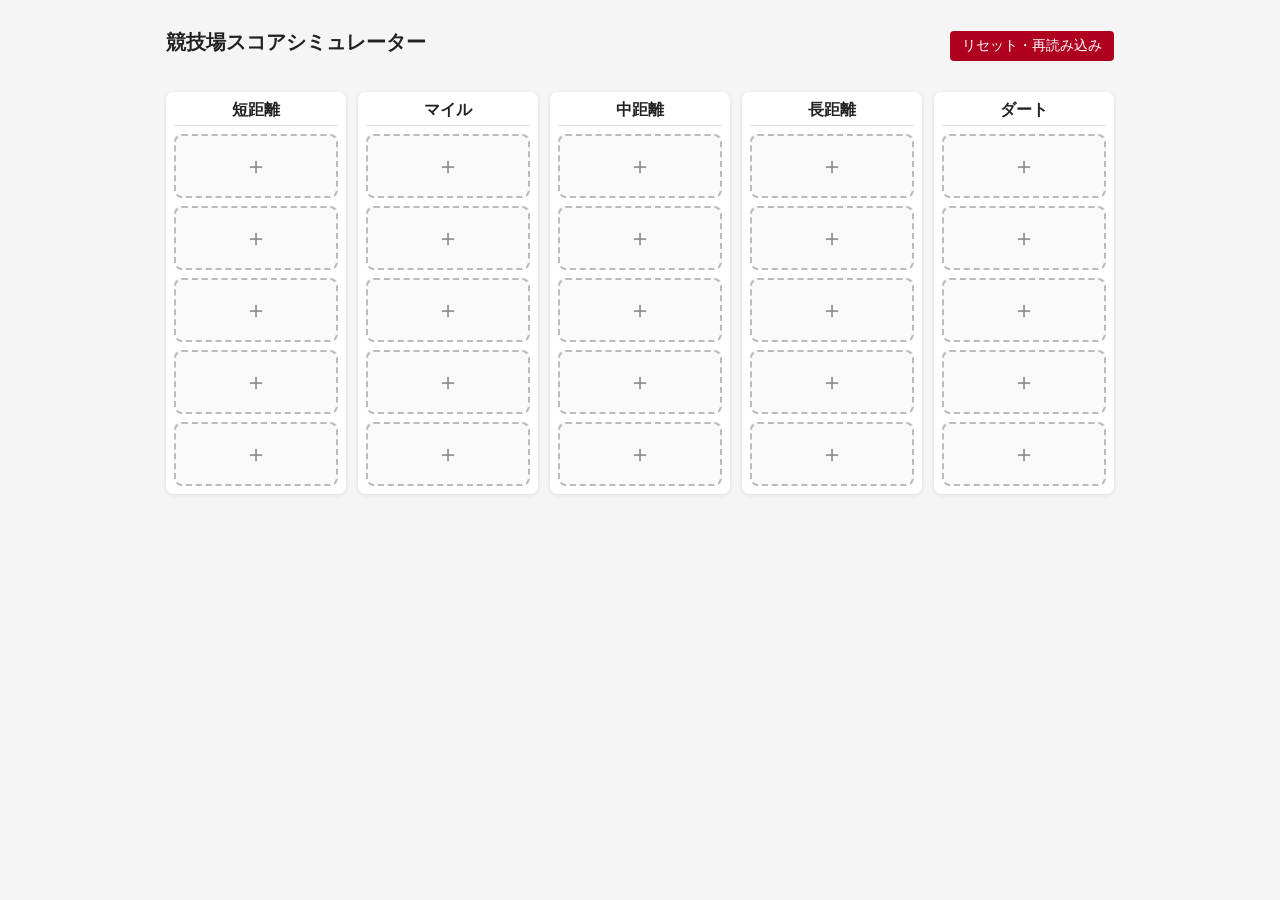
==== index.html @ 6dc007a7 "first commit" ====
<!DOCTYPE html>
<html lang="ja">

<head>
    <meta charset="UTF-8" />
    <title>競技場スコアシミュレーター</title>
    <link rel="stylesheet" href="style.css" />
</head>

<body>
    <div class="app-root">

        <!-- ヘッダー -->
        <div class="app-header">
            <h1>競技場スコアシミュレーター</h1>
            <button id="reset-button">リセット・再読み込み</button>
        </div>

        <div id="courses">

            <!-- ===== コース共通構造 ===== -->
            <!-- data-course: short / mile / middle / long / dirt -->
            <!-- ===== 短距離 ===== -->
            <div class="course" data-course="short">
                <div class="course-title">短距離</div>
                <div class="slots">
                    <div class="slot empty" data-slot-index="0">
                        <div class="empty-label">＋</div>
                    </div>
                    <div class="slot empty" data-slot-index="1">
                        <div class="empty-label">＋</div>
                    </div>
                    <div class="slot empty" data-slot-index="2">
                        <div class="empty-label">＋</div>
                    </div>
                    <div class="slot empty" data-slot-index="3">
                        <div class="empty-label">＋</div>
                    </div>
                    <div class="slot empty" data-slot-index="4">
                        <div class="empty-label">＋</div>
                    </div>
                </div>
            </div>

            <!-- ===== マイル ===== -->
            <div class="course" data-course="mile">
                <div class="course-title">マイル</div>
                <div class="slots">
                    <div class="slot empty" data-slot-index="0">
                        <div class="empty-label">＋</div>
                    </div>
                    <div class="slot empty" data-slot-index="1">
                        <div class="empty-label">＋</div>
                    </div>
                    <div class="slot empty" data-slot-index="2">
                        <div class="empty-label">＋</div>
                    </div>
                    <div class="slot empty" data-slot-index="3">
                        <div class="empty-label">＋</div>
                    </div>
                    <div class="slot empty" data-slot-index="4">
                        <div class="empty-label">＋</div>
                    </div>
                </div>
            </div>

            <!-- ===== 中距離 ===== -->
            <div class="course" data-course="middle">
                <div class="course-title">中距離</div>
                <div class="slots">
                    <div class="slot empty" data-slot-index="0">
                        <div class="empty-label">＋</div>
                    </div>
                    <div class="slot empty" data-slot-index="1">
                        <div class="empty-label">＋</div>
                    </div>
                    <div class="slot empty" data-slot-index="2">
                        <div class="empty-label">＋</div>
                    </div>
                    <div class="slot empty" data-slot-index="3">
                        <div class="empty-label">＋</div>
                    </div>
                    <div class="slot empty" data-slot-index="4">
                        <div class="empty-label">＋</div>
                    </div>
                </div>
            </div>

            <!-- ===== 長距離 ===== -->
            <div class="course" data-course="long">
                <div class="course-title">長距離</div>
                <div class="slots">
                    <div class="slot empty" data-slot-index="0">
                        <div class="empty-label">＋</div>
                    </div>
                    <div class="slot empty" data-slot-index="1">
                        <div class="empty-label">＋</div>
                    </div>
                    <div class="slot empty" data-slot-index="2">
                        <div class="empty-label">＋</div>
                    </div>
                    <div class="slot empty" data-slot-index="3">
                        <div class="empty-label">＋</div>
                    </div>
                    <div class="slot empty" data-slot-index="4">
                        <div class="empty-label">＋</div>
                    </div>
                </div>
            </div>

            <!-- ===== ダート ===== -->
            <div class="course" data-course="dirt">
                <div class="course-title">ダート</div>
                <div class="slots">
                    <div class="slot empty" data-slot-index="0">
                        <div class="empty-label">＋</div>
                    </div>
                    <div class="slot empty" data-slot-index="1">
                        <div class="empty-label">＋</div>
                    </div>
                    <div class="slot empty" data-slot-index="2">
                        <div class="empty-label">＋</div>
                    </div>
                    <div class="slot empty" data-slot-index="3">
                        <div class="empty-label">＋</div>
                    </div>
                    <div class="slot empty" data-slot-index="4">
                        <div class="empty-label">＋</div>
                    </div>
                </div>
            </div>
        </div>

        <!-- ===== 編集モーダル ===== -->
        <div id="edit-modal" class="modal hidden" data-course="" data-slot-index="">

            <div class="modal-backdrop"></div>

            <div class="modal-content">

                <h2>ウマ娘登録</h2>

                <section>
                    <label>
                        表示名
                        <input type="text" id="input-name">
                    </label>

                    <label>
                        脚質
                        <select id="input-style">
                            <option value="escape">逃げ</option>
                            <option value="leading">先行</option>
                            <option value="between">差し</option>
                            <option value="chasing">追込</option>
                        </select>
                    </label>

                    <label>
                        賢さ
                        <input type="number" id="input-wisdom" min="0" , max="2000">
                    </label>

                    <label>
                        <input type="checkbox" id="input-ace">
                        エース
                    </label>
                </section>

                <section>
                    <h3>固有スキル</h3>

                    <label>
                        レアリティ
                        <select id="input-unique-rarity">
                            <option value="high">★★★以上</option>
                            <option value="low">★★以下</option>
                        </select>
                    </label>

                    <label>
                        Lv
                        <select id="input-unique-level">
                            <option value="1">1</option>
                            <option value="2">2</option>
                            <option value="3">3</option>
                            <option value="4" selected>4</option>
                            <option value="5">5</option>
                            <option value="6">6</option>
                        </select>
                    </label>

                    <label>
                        発動回数
                        <select id="input-unique-activation">
                            <option value="0">0回</option>
                            <option value="1" selected>1回</option>
                            <option value="2">2回</option>
                        </select>
                    </label>
                </section>

                <section>
                    <h3>通常スキル</h3>

                    <label>
                        金・進化・継承進化
                        <input type="number" id="input-gold-skill" min="0">
                    </label>

                    <label>
                        白・継承(１回発動)
                        <input type="number" id="input-white-skill" min="0">
                    </label>

                    <label>
                        白・継承(２回発動)
                        <input type="number" id="input-inherit-skill" min="0">
                    </label>
                </section>

                <section>
                    <label>
                        <input type="checkbox" id="input-start-dash">
                        スタートダッシュ
                    </label>
                </section>

                <div class="modal-actions">
                    <button id="modal-delete" class="danger">削除</button>
                    <button id="modal-cancel">キャンセル</button>
                    <button id="modal-save">保存</button>
                </div>

            </div>
        </div>

        <script src="script.js"></script>
    </div>
</body>

</html>
---- style.css ----
/* =========================
   共通レイアウト
========================= */
* {
    box-sizing: border-box;
}

/* 画面中央配置 */
body {
  margin: 0;
  min-height: 100vh;
  display: flex;
  justify-content: center; /* 横中央 */
}

/* アプリ全体 */
.app-root {
  width: max-content;      /* 中身サイズに合わせる */
  max-width: 100vw;
}

/* スマホ対策（はみ出し防止） */
@media (max-height: 700px) {
  body {
    align-items: flex-start;
  }
}

/* ===== 全体 ===== */
body {
    margin: 0;
    padding: 16px;
    font-family: -apple-system, BlinkMacSystemFont, "Segoe UI",
        "Hiragino Kaku Gothic ProN", Meiryo, sans-serif;
    background: #f5f5f5;
    color: #222;
}

/* ===== 見出し ===== */
h1 {
    margin-bottom: 20px;
    font-size: 20px;
}

/* ===== リセットボタン ===== */
.app-header {
  display: flex;
  align-items: center;
  justify-content: space-between; /* 左：タイトル / 右：リセット */
  margin-bottom: 16px;
}

#reset-button {
  padding: 6px 12px;
  font-size: 14px;
  cursor: pointer;

  background: #b00020;
  color: #fff;
  border: none;
  border-radius: 4px;
}

#reset-button:hover:not(:disabled) {
  background: #d00030;
}

#reset-button:disabled {
  opacity: 0.4;
  cursor: not-allowed;
}


#reset-button:hover {
  background: #d00030;
}

/* ===== コース全体 ===== */
#courses {
    display: flex;
    gap: 12px;
    align-items: flex-start;
}

/* ===== 1コース ===== */
.course {
    background: #ffffff;
    border-radius: 8px;
    width: 180px;
    padding: 8px;
    box-shadow: 0 1px 4px rgba(0, 0, 0, 0.1);
}

.course-title {
    text-align: center;
    font-weight: bold;
    margin-bottom: 8px;
    padding-bottom: 4px;
    border-bottom: 1px solid #ddd;
}

/* ===== 枠リスト ===== */
.slots {
    display: flex;
    flex-direction: column;
    gap: 8px;
}

/* ===== 共通スロット ===== */
.slot {
    border-radius: 8px;
    min-height: 64px;
    padding: 6px;
    cursor: pointer;
    display: flex;
    flex-direction: column;
    justify-content: center;
}

/* ===== 空枠 ===== */
.slot.empty {
    border: 2px dashed #bbb;
    background: #fafafa;
    align-items: center;
    justify-content: center;
    color: #888;
}

.slot.empty:hover {
    background: #f0f0f0;
}

.empty-label {
    font-size: 24px;
    line-height: 1;
}

/* ===== 登録済み枠 ===== */
.slot.filled {
    background: #fdfdfd;
    border: 1px solid #ddd;
}

.slot.filled:hover {
    background: #f7f7f7;
}

/* ===== ヘッダ（脚質・ACE） ===== */
.slot-header {
    display: flex;
    align-items: center;
    gap: 4px;
    margin-bottom: 2px;
}

/* ===== 脚質ラベル ===== */
.style-label {
    font-size: 11px;
    padding: 2px 6px;
    border-radius: 999px;
    color: #fff;
    line-height: 1;
}

.style-label.escape {
    background: #3498db;
}

.style-label.leading {
    background: #2ecc71;
}

.style-label.between {
    background: #f39c12;
}

.style-label.chasing {
    background: #e74c3c;
}

/* ===== ACE ===== */
.ace-label {
    font-size: 10px;
    font-weight: bold;
    color: #fff;
    background: #2ecc71;
    padding: 2px 6px;
    border-radius: 4px;
}

/* ===== 名前 ===== */
.slot-name {
    font-size: 13px;
    font-weight: bold;
    margin-bottom: 2px;
    white-space: nowrap;
    overflow: hidden;
    text-overflow: ellipsis;
}

/* ===== スコア ===== */
.slot-score {
    font-size: 12px;
    color: #444;
    text-align: right;
}

/* ===== 順位 ===== */
.slot-rank {
  font-size: 11px;
  color: #666;
  text-align: right;
}

/* =========================
   ポップアップ共通
========================= */

.modal {
    position: fixed;
    inset: 0;
    z-index: 1000;
}

/* 非表示 */
.hidden {
    display: none;
}

/* 背景の暗転 */
.modal-backdrop {
    position: absolute;
    inset: 0;
    background: rgba(0, 0, 0, 0.45);
}

/* モーダル中身 */
.modal-content {
    position: relative;
    background: #ffffff;
    width: 380px;
    max-width: calc(100% - 32px);
    max-height: 90vh;
    overflow-y: auto;

    margin: 40px auto;
    padding: 16px;

    border-radius: 12px;
    box-shadow:
        0 10px 30px rgba(0, 0, 0, 0.25);

    animation: modal-fade-in 0.2s ease-out;
}

/* モーダル表示アニメーション */
@keyframes modal-fade-in {
    from {
        opacity: 0;
        transform: translateY(8px);
    }

    to {
        opacity: 1;
        transform: translateY(0);
    }
}

/* モーダル内見出し・セクション・フォーム要素 */
.modal-content h2 {
    margin: 0 0 12px;
    font-size: 18px;
    text-align: center;
}

.modal-content h3 {
    margin: 12px 0 6px;
    font-size: 14px;
    border-bottom: 1px solid #eee;
    padding-bottom: 2px;
}

.modal-content section {
    margin-bottom: 12px;
}

.modal-content label {
    display: flex;
    font-size: 14px;
    gap: 4px;
    margin-bottom: 8px;
}

/* フォーム要素共通 */
.modal-content input[type="text"],
.modal-content input[type="number"],
.modal-content select {
    padding: 6px 8px;
    font-size: 13px;
    border-radius: 6px;
    border: 1px solid #ccc;
}

.modal-content input[type="checkbox"] {
    margin-right: 4px;
}

/* ボタンエリア */
.modal-actions {
    display: flex;
    justify-content: flex-end;
    gap: 8px;
    margin-top: 12px;
}

/* 共通ボタン */
.modal-actions button {
    padding: 6px 12px;
    font-size: 13px;
    border-radius: 6px;
    border: none;
    cursor: pointer;
}

/* 通常 */
#modal-cancel {
    background: #ddd;
}

/* 保存 */
#modal-save {
    background: #3498db;
    color: #fff;
}

/* 削除 */
#modal-delete.danger {
    margin-right: auto;
    background: #e74c3c;
    color: #fff;
}
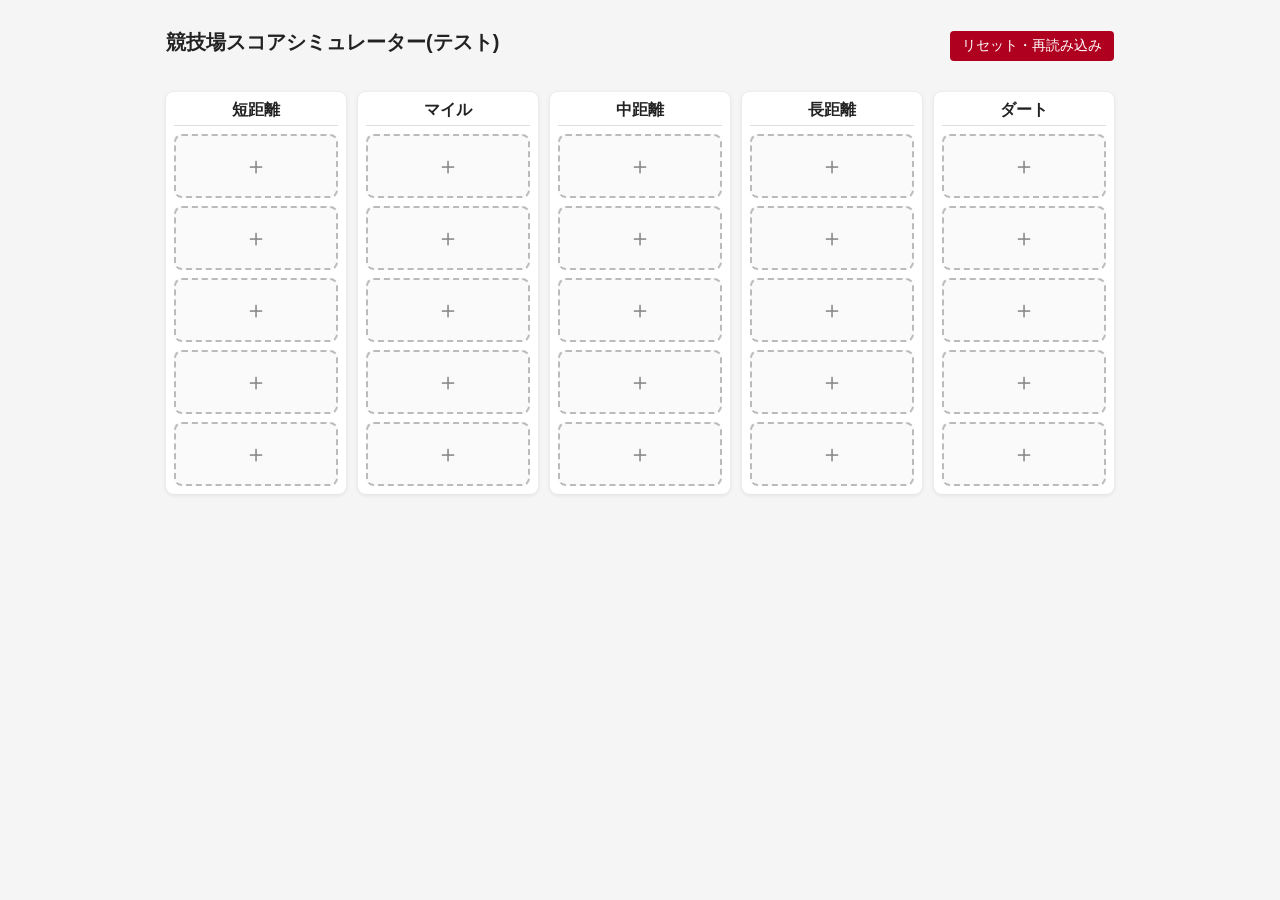
==== commit a27e3575: "Update index.html" ====
--- a/index.html
+++ b/index.html
@@ -12,7 +12,7 @@
 
         <!-- ヘッダー -->
         <div class="app-header">
-            <h1>競技場スコアシミュレーター</h1>
+            <h1>競技場スコアシミュレーター(テスト)</h1>
             <button id="reset-button">リセット・再読み込み</button>
         </div>
 
@@ -239,4 +239,5 @@
     </div>
 </body>
 
-</html>+
+</html>
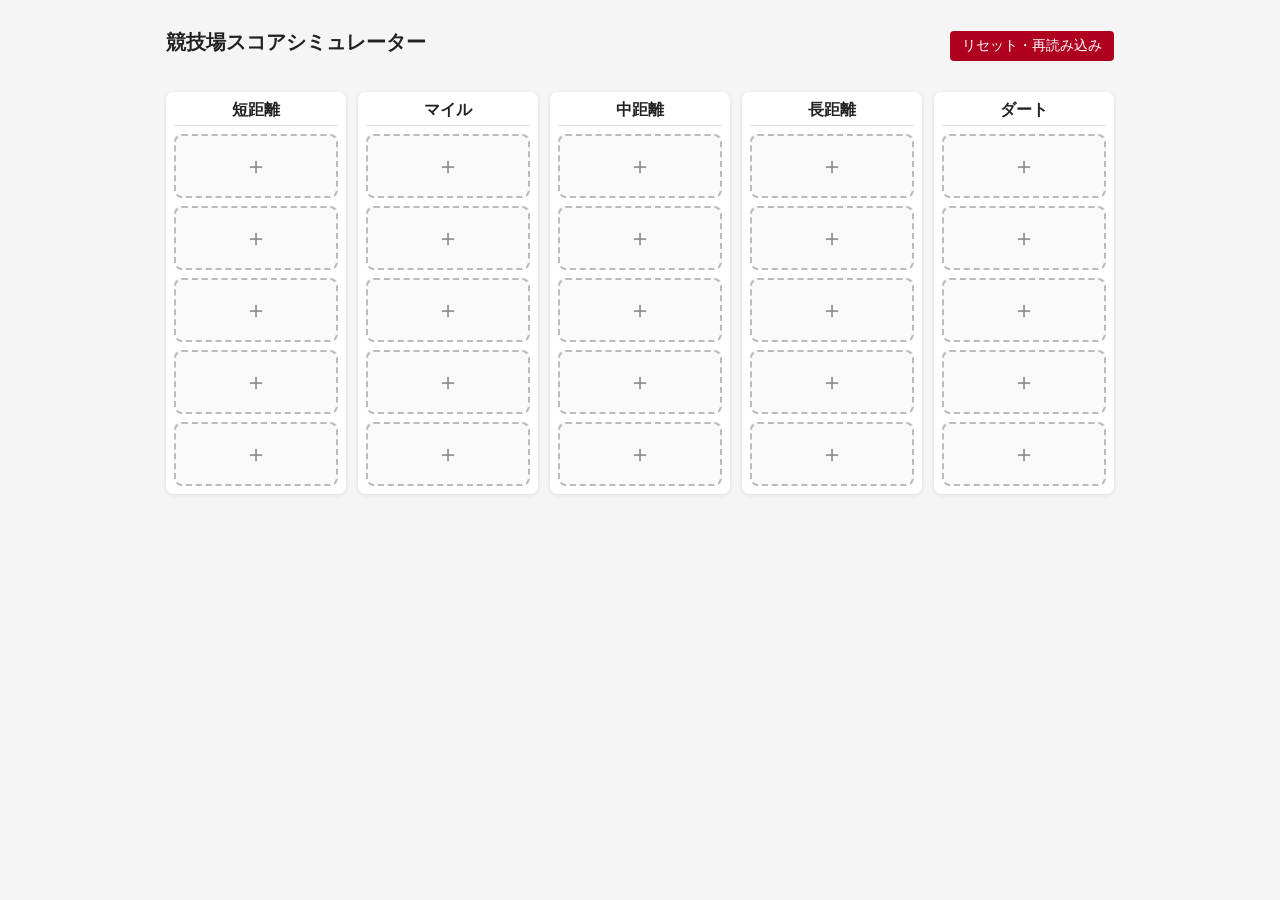
==== commit 2105588f: "Update index.html" ====
--- a/index.html
+++ b/index.html
@@ -12,7 +12,7 @@
 
         <!-- ヘッダー -->
         <div class="app-header">
-            <h1>競技場スコアシミュレーター(テスト)</h1>
+            <h1>競技場スコアシミュレーター</h1>
             <button id="reset-button">リセット・再読み込み</button>
         </div>
 
@@ -241,3 +241,4 @@
 
 
 </html>
+
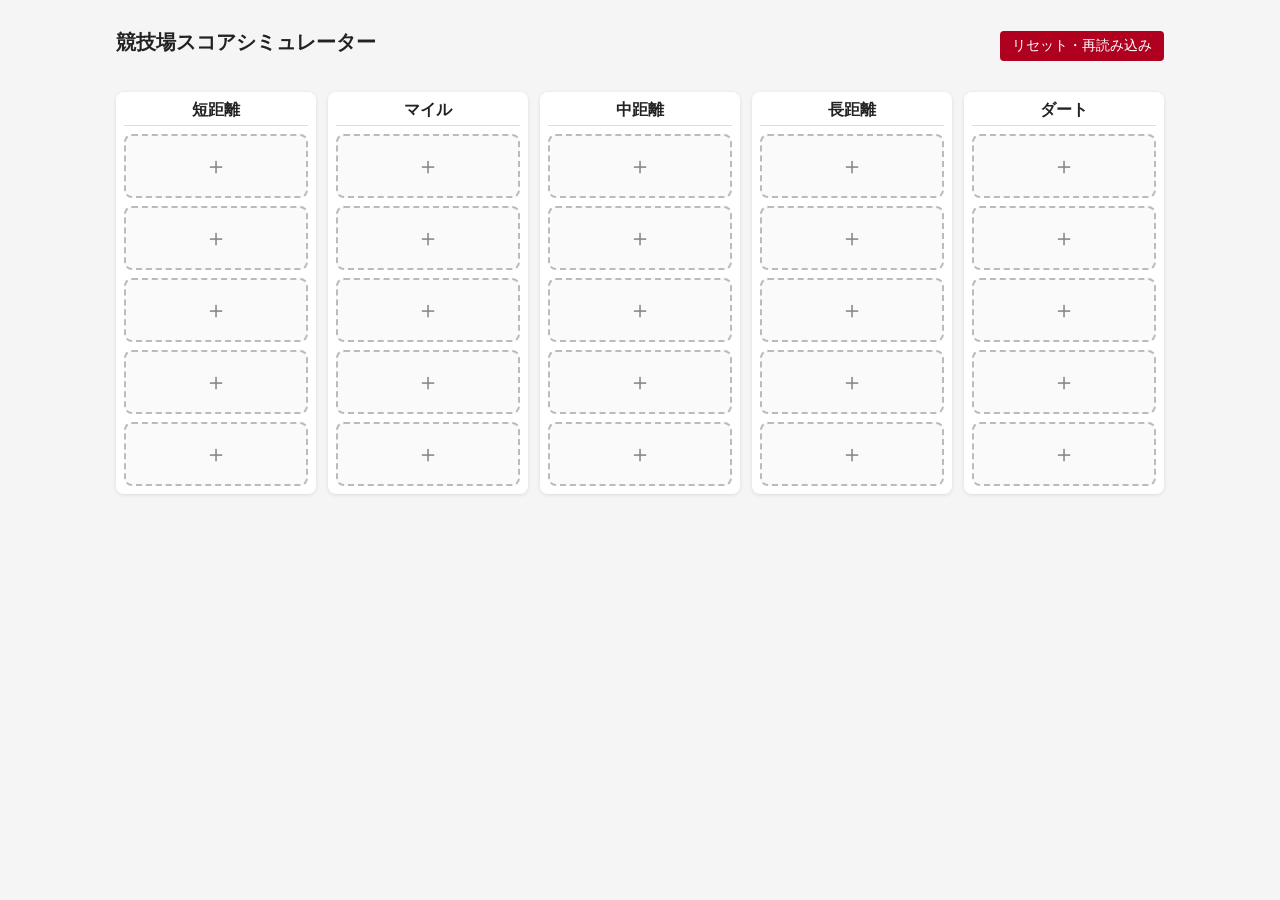
==== commit bb5199f1: "金スキルの2回発動に対応" ====
--- a/index.html
+++ b/index.html
@@ -143,7 +143,7 @@
                 <section>
                     <label>
                         表示名
-                        <input type="text" id="input-name">
+                        <input type="text" id="input-name", maxlength="15">
                     </label>
 
                     <label>
@@ -204,8 +204,18 @@
                     <h3>通常スキル</h3>
 
                     <label>
-                        金・進化・継承進化
+                        金・進化・継承進化(２回発動)
+                        <input type="number" id="input-gold-double-skill" min="0">
+                    </label>
+
+                    <label>
+                        金・進化・継承進化(１回発動)
                         <input type="number" id="input-gold-skill" min="0">
+                    </label>
+
+                    <label>
+                        白・継承(２回発動)
+                        <input type="number" id="input-white-double-skill" min="0">
                     </label>
 
                     <label>
@@ -213,10 +223,6 @@
                         <input type="number" id="input-white-skill" min="0">
                     </label>
 
-                    <label>
-                        白・継承(２回発動)
-                        <input type="number" id="input-inherit-skill" min="0">
-                    </label>
                 </section>
 
                 <section>
@@ -239,6 +245,4 @@
     </div>
 </body>
 
-
-</html>
-
+</html>
--- a/style.css
+++ b/style.css
@@ -86,7 +86,7 @@
 .course {
     background: #ffffff;
     border-radius: 8px;
-    width: 180px;
+    width: 200px;
     padding: 8px;
     box-shadow: 0 1px 4px rgba(0, 0, 0, 0.1);
 }
@@ -145,7 +145,7 @@
     background: #f7f7f7;
 }
 
-/* ===== ヘッダ（脚質・ACE） ===== */
+/* ===== ヘッダ（脚質・エース） ===== */
 .slot-header {
     display: flex;
     align-items: center;
@@ -155,7 +155,7 @@
 
 /* ===== 脚質ラベル ===== */
 .style-label {
-    font-size: 11px;
+    font-size: 15px;
     padding: 2px 6px;
     border-radius: 999px;
     color: #fff;
@@ -180,17 +180,18 @@
 
 /* ===== ACE ===== */
 .ace-label {
-    font-size: 10px;
+    font-size: 15px;
     font-weight: bold;
     color: #fff;
     background: #2ecc71;
-    padding: 2px 6px;
+    padding: 2px 4px;
     border-radius: 4px;
+    line-height: 1;
 }
 
 /* ===== 名前 ===== */
 .slot-name {
-    font-size: 13px;
+    font-size: 15px;
     font-weight: bold;
     margin-bottom: 2px;
     white-space: nowrap;
@@ -200,14 +201,14 @@
 
 /* ===== スコア ===== */
 .slot-score {
-    font-size: 12px;
+    font-size: 15px;
     color: #444;
     text-align: right;
 }
 
 /* ===== 順位 ===== */
 .slot-rank {
-  font-size: 11px;
+  font-size: 15px;
   color: #666;
   text-align: right;
 }
@@ -238,7 +239,7 @@
 .modal-content {
     position: relative;
     background: #ffffff;
-    width: 380px;
+    width: 450px;
     max-width: calc(100% - 32px);
     max-height: 90vh;
     overflow-y: auto;
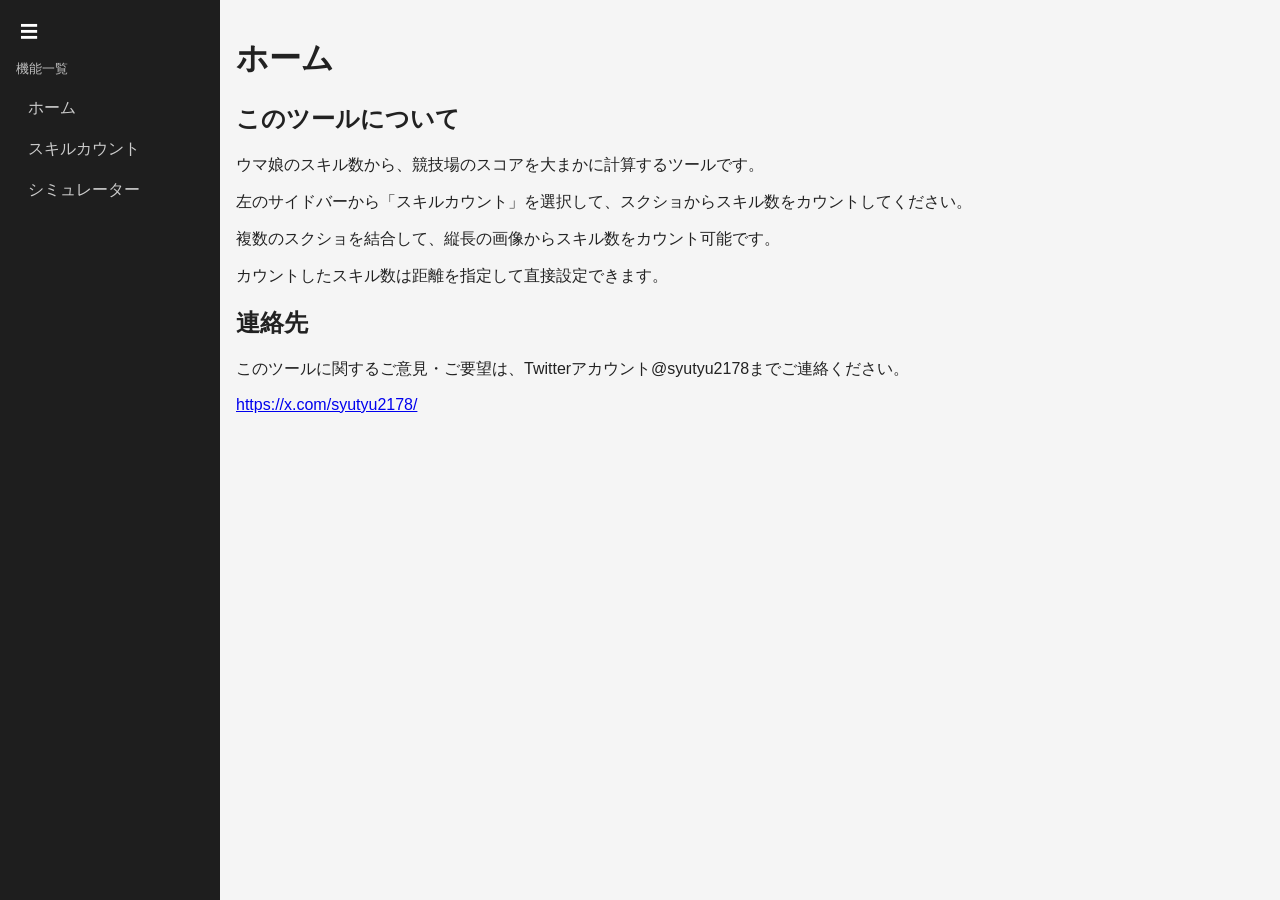
==== commit d7e81556: "V2 - スクショからスキル数をカウント" ====
--- a/index.html
+++ b/index.html
@@ -4,245 +4,40 @@
 <head>
     <meta charset="UTF-8" />
     <title>競技場スコアシミュレーター</title>
-    <link rel="stylesheet" href="style.css" />
+    <!-- 共通CSS -->
+    <link rel="stylesheet" href="CSS/sidebar.css">
+    <link rel="stylesheet" href="CSS/base.css" />
+
+    <!-- ページ固有 -->
+    <link rel="stylesheet" href="CSS/index.css" />
 </head>
 
 <body>
-    <div class="app-root">
+    <!-- サイドバー注入先 -->
+    <div id="sidebar-root"></div>
 
-        <!-- ヘッダー -->
-        <div class="app-header">
-            <h1>競技場スコアシミュレーター</h1>
-            <button id="reset-button">リセット・再読み込み</button>
-        </div>
+    <div class="layout-root">
 
-        <div id="courses">
+        <main class="main-area">
+            <header class="page-header">
+                <h1>ホーム</h1>
+            </header>
 
-            <!-- ===== コース共通構造 ===== -->
-            <!-- data-course: short / mile / middle / long / dirt -->
-            <!-- ===== 短距離 ===== -->
-            <div class="course" data-course="short">
-                <div class="course-title">短距離</div>
-                <div class="slots">
-                    <div class="slot empty" data-slot-index="0">
-                        <div class="empty-label">＋</div>
-                    </div>
-                    <div class="slot empty" data-slot-index="1">
-                        <div class="empty-label">＋</div>
-                    </div>
-                    <div class="slot empty" data-slot-index="2">
-                        <div class="empty-label">＋</div>
-                    </div>
-                    <div class="slot empty" data-slot-index="3">
-                        <div class="empty-label">＋</div>
-                    </div>
-                    <div class="slot empty" data-slot-index="4">
-                        <div class="empty-label">＋</div>
-                    </div>
-                </div>
-            </div>
+            <section class="page-body">
+                <h2>このツールについて</h2>
+                <p>ウマ娘のスキル数から、競技場のスコアを大まかに計算するツールです。</p>
+                <p>左のサイドバーから「スキルカウント」を選択して、スクショからスキル数をカウントしてください。</p>
+                <p>複数のスクショを結合して、縦長の画像からスキル数をカウント可能です。</p>
+                <p>カウントしたスキル数は距離を指定して直接設定できます。</p>
+            </section>
 
-            <!-- ===== マイル ===== -->
-            <div class="course" data-course="mile">
-                <div class="course-title">マイル</div>
-                <div class="slots">
-                    <div class="slot empty" data-slot-index="0">
-                        <div class="empty-label">＋</div>
-                    </div>
-                    <div class="slot empty" data-slot-index="1">
-                        <div class="empty-label">＋</div>
-                    </div>
-                    <div class="slot empty" data-slot-index="2">
-                        <div class="empty-label">＋</div>
-                    </div>
-                    <div class="slot empty" data-slot-index="3">
-                        <div class="empty-label">＋</div>
-                    </div>
-                    <div class="slot empty" data-slot-index="4">
-                        <div class="empty-label">＋</div>
-                    </div>
-                </div>
-            </div>
+            <section class="page-body">
+                <h2>連絡先</h2>
+                <p>このツールに関するご意見・ご要望は、Twitterアカウント@syutyu2178までご連絡ください。</p>
+                <a href="https://x.com/syutyu2178/" target="_blank">https://x.com/syutyu2178/</a>
+            </section>
+        </main>
+    </div>
 
-            <!-- ===== 中距離 ===== -->
-            <div class="course" data-course="middle">
-                <div class="course-title">中距離</div>
-                <div class="slots">
-                    <div class="slot empty" data-slot-index="0">
-                        <div class="empty-label">＋</div>
-                    </div>
-                    <div class="slot empty" data-slot-index="1">
-                        <div class="empty-label">＋</div>
-                    </div>
-                    <div class="slot empty" data-slot-index="2">
-                        <div class="empty-label">＋</div>
-                    </div>
-                    <div class="slot empty" data-slot-index="3">
-                        <div class="empty-label">＋</div>
-                    </div>
-                    <div class="slot empty" data-slot-index="4">
-                        <div class="empty-label">＋</div>
-                    </div>
-                </div>
-            </div>
-
-            <!-- ===== 長距離 ===== -->
-            <div class="course" data-course="long">
-                <div class="course-title">長距離</div>
-                <div class="slots">
-                    <div class="slot empty" data-slot-index="0">
-                        <div class="empty-label">＋</div>
-                    </div>
-                    <div class="slot empty" data-slot-index="1">
-                        <div class="empty-label">＋</div>
-                    </div>
-                    <div class="slot empty" data-slot-index="2">
-                        <div class="empty-label">＋</div>
-                    </div>
-                    <div class="slot empty" data-slot-index="3">
-                        <div class="empty-label">＋</div>
-                    </div>
-                    <div class="slot empty" data-slot-index="4">
-                        <div class="empty-label">＋</div>
-                    </div>
-                </div>
-            </div>
-
-            <!-- ===== ダート ===== -->
-            <div class="course" data-course="dirt">
-                <div class="course-title">ダート</div>
-                <div class="slots">
-                    <div class="slot empty" data-slot-index="0">
-                        <div class="empty-label">＋</div>
-                    </div>
-                    <div class="slot empty" data-slot-index="1">
-                        <div class="empty-label">＋</div>
-                    </div>
-                    <div class="slot empty" data-slot-index="2">
-                        <div class="empty-label">＋</div>
-                    </div>
-                    <div class="slot empty" data-slot-index="3">
-                        <div class="empty-label">＋</div>
-                    </div>
-                    <div class="slot empty" data-slot-index="4">
-                        <div class="empty-label">＋</div>
-                    </div>
-                </div>
-            </div>
-        </div>
-
-        <!-- ===== 編集モーダル ===== -->
-        <div id="edit-modal" class="modal hidden" data-course="" data-slot-index="">
-
-            <div class="modal-backdrop"></div>
-
-            <div class="modal-content">
-
-                <h2>ウマ娘登録</h2>
-
-                <section>
-                    <label>
-                        表示名
-                        <input type="text" id="input-name", maxlength="15">
-                    </label>
-
-                    <label>
-                        脚質
-                        <select id="input-style">
-                            <option value="escape">逃げ</option>
-                            <option value="leading">先行</option>
-                            <option value="between">差し</option>
-                            <option value="chasing">追込</option>
-                        </select>
-                    </label>
-
-                    <label>
-                        賢さ
-                        <input type="number" id="input-wisdom" min="0" , max="2000">
-                    </label>
-
-                    <label>
-                        <input type="checkbox" id="input-ace">
-                        エース
-                    </label>
-                </section>
-
-                <section>
-                    <h3>固有スキル</h3>
-
-                    <label>
-                        レアリティ
-                        <select id="input-unique-rarity">
-                            <option value="high">★★★以上</option>
-                            <option value="low">★★以下</option>
-                        </select>
-                    </label>
-
-                    <label>
-                        Lv
-                        <select id="input-unique-level">
-                            <option value="1">1</option>
-                            <option value="2">2</option>
-                            <option value="3">3</option>
-                            <option value="4" selected>4</option>
-                            <option value="5">5</option>
-                            <option value="6">6</option>
-                        </select>
-                    </label>
-
-                    <label>
-                        発動回数
-                        <select id="input-unique-activation">
-                            <option value="0">0回</option>
-                            <option value="1" selected>1回</option>
-                            <option value="2">2回</option>
-                        </select>
-                    </label>
-                </section>
-
-                <section>
-                    <h3>通常スキル</h3>
-
-                    <label>
-                        金・進化・継承進化(２回発動)
-                        <input type="number" id="input-gold-double-skill" min="0">
-                    </label>
-
-                    <label>
-                        金・進化・継承進化(１回発動)
-                        <input type="number" id="input-gold-skill" min="0">
-                    </label>
-
-                    <label>
-                        白・継承(２回発動)
-                        <input type="number" id="input-white-double-skill" min="0">
-                    </label>
-
-                    <label>
-                        白・継承(１回発動)
-                        <input type="number" id="input-white-skill" min="0">
-                    </label>
-
-                </section>
-
-                <section>
-                    <label>
-                        <input type="checkbox" id="input-start-dash">
-                        スタートダッシュ
-                    </label>
-                </section>
-
-                <div class="modal-actions">
-                    <button id="modal-delete" class="danger">削除</button>
-                    <button id="modal-cancel">キャンセル</button>
-                    <button id="modal-save">保存</button>
-                </div>
-
-            </div>
-        </div>
-
-        <script src="script.js"></script>
-    </div>
-</body>
-
-</html>+    <script src="components/sidebar.js"></script>
+</body>
--- a/CSS/sidebar.css
+++ b/CSS/sidebar.css
@@ -0,0 +1,95 @@
+/* サイドバーの幅設定 */
+:root {
+    --sidebar-width-open: 220px;
+    --sidebar-width-closed: 56px;
+    --sidebar-width: var(--sidebar-width-open);
+}
+
+/* 折りたたみ状態 */
+body.sidebar-collapsed {
+    --sidebar-width: var(--sidebar-width-closed);
+}
+
+/* スタイル */
+.sidebar {
+    position: fixed;
+    top: 0;
+    left: 0;
+
+    width: var(--sidebar-width);
+    height: 100vh;
+
+    background-color: #1e1e1e;
+    color: #fff;
+
+    padding: 16px;
+    box-sizing: border-box;
+
+    display: flex;
+    flex-direction: column;
+
+    transition: width 0.2s ease;
+    overflow: hidden;
+}
+
+/* トグルボタン */
+.sidebar-toggle {
+    background: none;
+    border: none;
+    color: #fff;
+    font-size: 18px;
+    cursor: pointer;
+
+    padding: 4px;
+    margin-bottom: 12px;
+    align-self: flex-start;
+}
+
+/* タイトル */
+.sidebar-title {
+    font-size: 13px;
+    margin-bottom: 12px;
+    opacity: 0.7;
+
+    transition: opacity 0.15s ease;
+}
+
+/* ナビゲーション */
+.sidebar-nav {
+    list-style: none;
+    padding: 0;
+    margin: 0;
+
+    display: flex;
+    flex-direction: column;
+    gap: 4px;
+
+    transition: opacity 0.15s ease;
+}
+
+.sidebar-nav a {
+    display: block;
+    padding: 8px 12px;
+    border-radius: 4px;
+
+    color: #ccc;
+    text-decoration: none;
+    white-space: nowrap;
+}
+
+.sidebar-nav a:hover {
+    background: #333;
+    color: #fff;
+}
+
+.sidebar-nav a.active {
+    background: #444;
+    color: #fff;
+}
+
+/* 折りたたみ時のタイトルとナビゲーション非表示 */
+body.sidebar-collapsed .sidebar-title,
+body.sidebar-collapsed .sidebar-nav {
+    opacity: 0;
+    pointer-events: none;
+}
--- a/CSS/base.css
+++ b/CSS/base.css
@@ -0,0 +1,40 @@
+/* 共通スタイル */
+
+html, body {
+    margin: 0;
+    padding: 0;
+    height: 100%;
+}
+
+/* ベースフォントと背景色 */
+body {
+    font-family: -apple-system, BlinkMacSystemFont, "Segoe UI",
+        "Hiragino Kaku Gothic ProN", Meiryo, sans-serif;
+    background: #f5f5f5;
+    color: #222;
+}
+
+:root {
+    --sidebar-width-open: 220px;
+    --sidebar-width-closed: 56px;
+    --sidebar-width: var(--sidebar-width-open);
+}
+
+/* 折りたたみ時 */
+body.sidebar-collapsed {
+    --sidebar-width: var(--sidebar-width-closed);
+}
+
+/* ===== メイン領域（サイドバー除外） ===== */
+.main-area {
+    margin-left: var(--sidebar-width);
+    width: calc(100vw - var(--sidebar-width));
+    min-height: 100vh;
+
+    padding: 16px;
+    box-sizing: border-box;
+
+    transition:
+        margin-left 0.2s ease,
+        width 0.2s ease;
+}
--- a/CSS/index.css
+++ b/CSS/index.css
@@ -0,0 +1,6 @@
+/* =========================
+   初期画面
+========================= */
+* {
+    box-sizing: border-box;
+}
